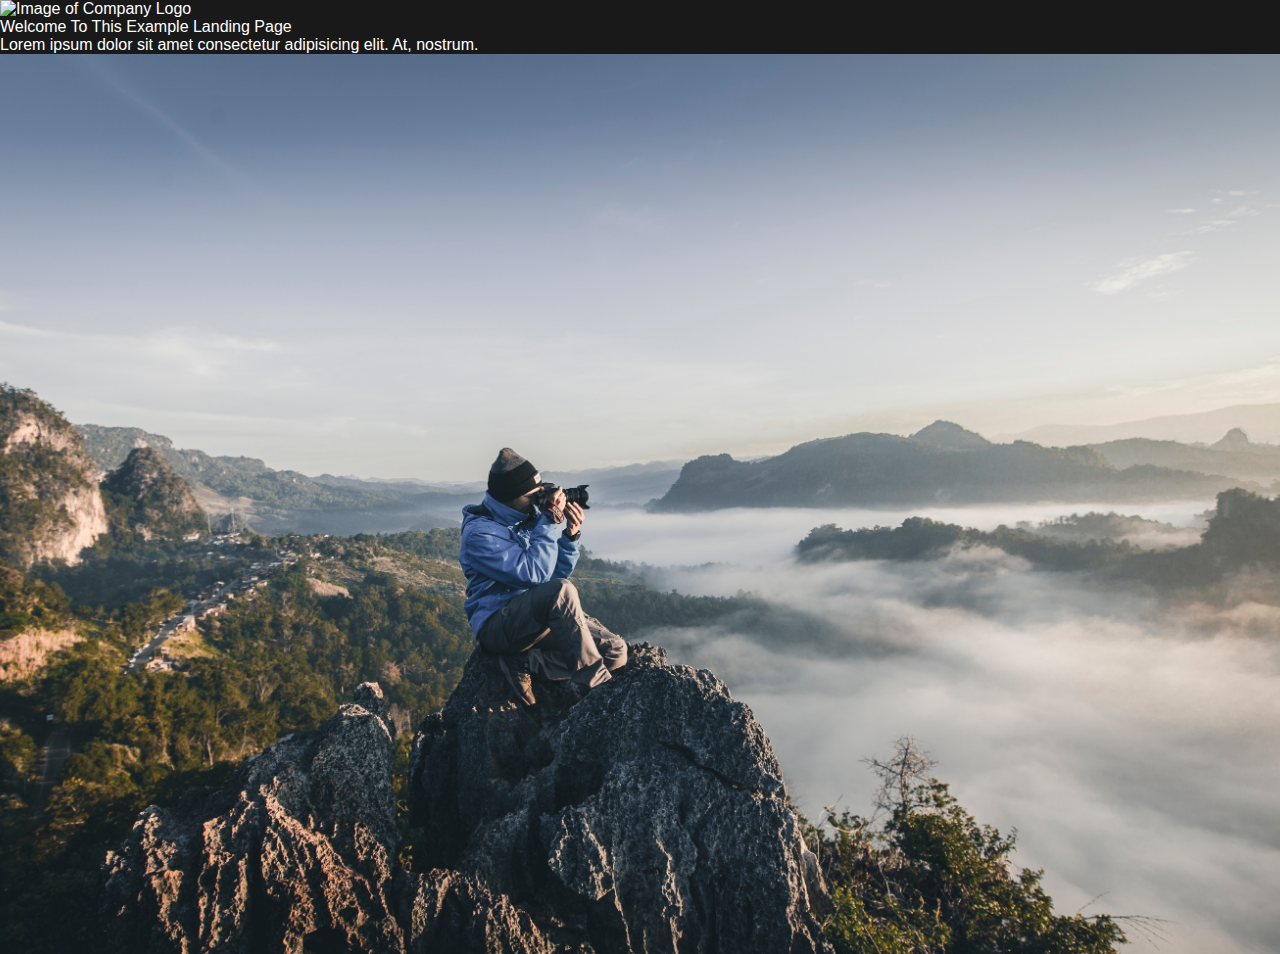
==== index.html @ 97035359 "dummy text, styling, image" ====
<!DOCTYPE html>
<html lang="en">
  <head>
    <meta charset="UTF-8" />
    <meta name="viewport" content="width=device-width, initial-scale=1.0" />
    <meta http-equiv="X-UA-Compatible" content="ie=edge" />
    <link
      rel="stylesheet"
      href="https://use.fontawesome.com/releases/v5.7.1/css/all.css"
      integrity="sha384-fnmOCqbTlWIlj8LyTjo7mOUStjsKC4pOpQbqyi7RrhN7udi9RwhKkMHpvLbHG9Sr"
      crossorigin="anonymous"
    />
    <!--link to external stylesheet-->
    <link rel="stylesheet" type="text/css" href="css/style.css" />
    <title>Document</title>
  </head>
  <body>
    <!--Header with a class of showcase-->
    <header class="showcase">
      <!--div with a class of content-->
      <div class="content">
        <!--Image with a class of logo-->
        <img src="img/logo.png" class="logo" alt="Image of Company Logo" />
        <!--Div with class of title-->
        <div class="title">Welcome To This Example Landing Page</div>
        <!--Div with a class of text-->
        <div class="text">
          Lorem ipsum dolor sit amet consectetur adipisicing elit. At, nostrum.
        </div>
      </div>
    </header>
  </body>
</html>
---- css/style.css ----
/* CSS for the body of the website with an rgba background to offer some opacity,
no margin, color selection, and font family */
body {
  background: rgba(0, 0, 0, 0.9);
  margin: 0;
  color: #fff;
  font-family: "Segoe UI", Tahoma, Geneva, Verdana, sans-serif;
}

/* CSS for background image and blur effect using a CSS psuedo element called after to insert into 
the CSS without the element being in the DOM but allows it to be styled as if it were
content left blank, height will take up the entire screen based on the browser using viewport height (vh)
width set to 100%, background image linked, background size set to cover(The background-size property specifies the size of the background images.
Cover will resize the background image to cover the entire container, even if it has to stretch the image or cut a 
little bit off one of the edges), background repeat set to no repeat(The background-repeat property sets 
if/how a background image will be repeated.By default, a background-image is repeated both vertically and horizontally),
position center. The display property specifies the display behavior (the type of rendering box) of an element(Block 
Displays an element as a block element (like <p>). It starts on a new line, and takes up the whole width).
The filter property defines visual effects (like blur and saturation) to an element (often <img>)(Applies a blur effect to the image.
A larger value will create more blur). WebKit is a layout engine designed to allow web browsers to render web pages(used
here to ensure blur on all browsers). Transition for blur filter in 1 second. */
.showcase::after {
  content: "";
  height: 100vh;
  width: 100%;
  background-image: url(../img/showcase.jpg);
  background-size: cover;
  background-repeat: no-repeat;
  background-position: center;
  display: block;
  filter: blur(10px);
  -webkit-filter: blur(10px);
  transition: all 1000ms;
}

/* Adding hover effect so when your pointer is on the item the blur will sharpen */
.showcase:hover::after {
  filter: blur(0px);
  -webkit-filter: blur(0px);
}
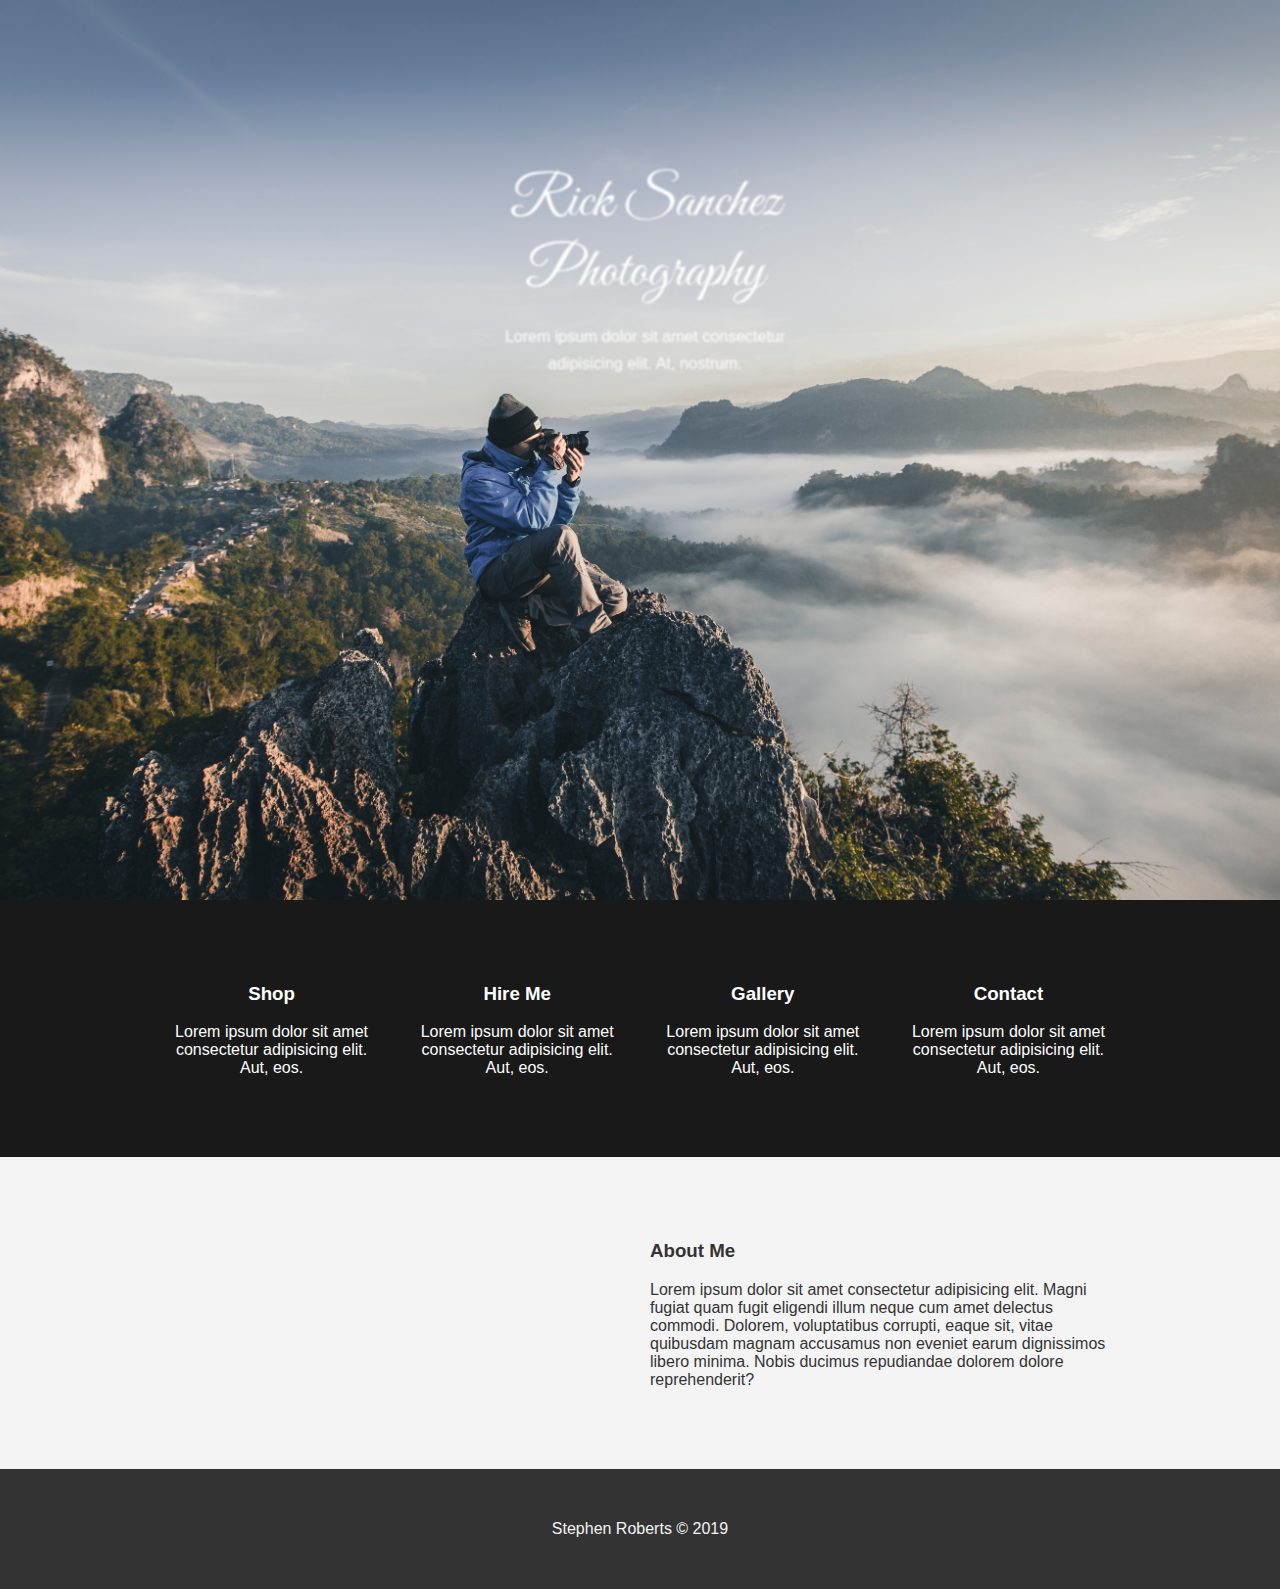
==== commit 97bdc86a: "Homepage" ====
--- a/index.html
+++ b/index.html
@@ -10,6 +10,11 @@
       integrity="sha384-fnmOCqbTlWIlj8LyTjo7mOUStjsKC4pOpQbqyi7RrhN7udi9RwhKkMHpvLbHG9Sr"
       crossorigin="anonymous"
     />
+    <!--Google fonts link-->
+    <link
+      href="https://fonts.googleapis.com/css?family=Great Vibes"
+      rel="stylesheet"
+    />
     <!--link to external stylesheet-->
     <link rel="stylesheet" type="text/css" href="css/style.css" />
     <title>Document</title>
@@ -20,14 +25,88 @@
       <!--div with a class of content-->
       <div class="content">
         <!--Image with a class of logo-->
-        <img src="img/logo.png" class="logo" alt="Image of Company Logo" />
+        <i class="fas fa-camera fa-10x logo"></i>
         <!--Div with class of title-->
-        <div class="title">Welcome To This Example Landing Page</div>
+        <div class="title">Rick Sanchez Photography</div>
         <!--Div with a class of text-->
         <div class="text">
           Lorem ipsum dolor sit amet consectetur adipisicing elit. At, nostrum.
         </div>
       </div>
     </header>
+    <!-- Services -->
+    <!--Section with class of services-->
+    <!--The <section> tag defines sections in a document, such as chapters, headers, footers, or any other sections of the document.-->
+    <section class="services">
+      <!--Div with a class of conatiner grid-3 center, the grid-3 will be styled in CSS not using any Framework-->
+      <div class="container grid-4 center">
+        <div>
+          <!--Icon with a youtube icon class from fontawesome-->
+          <i class="fas fa-shopping-cart fa-3x"></i>
+          <h3>Shop</h3>
+          <p>
+            Lorem ipsum dolor sit amet consectetur adipisicing elit. Aut, eos.
+          </p>
+        </div>
+        <div>
+          <!--Icon with a youtube icon class from fontawesome-->
+          <i class="fas fa-euro-sign fa-3x"></i>
+          <h3>Hire Me</h3>
+          <p>
+            Lorem ipsum dolor sit amet consectetur adipisicing elit. Aut, eos.
+          </p>
+        </div>
+        <div>
+          <!--Icon with an images icon class from fontawesome-->
+          <i class="far fa-images fa-3x"></i>
+          <h3>Gallery</h3>
+          <p>
+            Lorem ipsum dolor sit amet consectetur adipisicing elit. Aut, eos.
+          </p>
+        </div>
+        <div>
+          <!--Icon with a mobile phone icon class from fontawesome-->
+          <i class="fas fa-mobile-alt fa-3x"></i>
+          <h3>Contact</h3>
+          <p>
+            Lorem ipsum dolor sit amet consectetur adipisicing elit. Aut, eos.
+          </p>
+        </div>
+      </div>
+    </section>
+
+    <!--About-->
+    <!--Section with a class of about bg-light-->
+    <!--The <section> tag defines sections in a document, such as chapters, headers, footers, or any other sections of the document-->
+    <section class="about bg-light">
+      <!--Div with a class of container-->
+      <div class="container">
+        <!--Div with a class of grid-2-->
+        <div class="grid-2">
+          <!--Div with a class of center-->
+          <div class="center">
+            <!--Icon with a class of laptop from fontawesome-->
+            <i class="fas fa-camera-retro fa-10x"></i>
+          </div>
+          <div>
+            <h3>About Me</h3>
+            <p>
+              Lorem ipsum dolor sit amet consectetur adipisicing elit. Magni
+              fugiat quam fugit eligendi illum neque cum amet delectus commodi.
+              Dolorem, voluptatibus corrupti, eaque sit, vitae quibusdam magnam
+              accusamus non eveniet earum dignissimos libero minima. Nobis
+              ducimus repudiandae dolorem dolore reprehenderit?
+            </p>
+          </div>
+        </div>
+      </div>
+    </section>
+
+    <!--Footer with a class of center bg-dark-->
+    <footer class="center bg-dark">
+      <p>
+        Stephen Roberts &copy; 2019
+      </p>
+    </footer>
   </body>
 </html>
--- a/css/style.css
+++ b/css/style.css
@@ -38,3 +38,152 @@
   filter: blur(0px);
   -webkit-filter: blur(0px);
 }
+
+/* This will blur the content when the image is sharpened */
+.showcase:hover .content {
+  filter: blur(1px);
+  -webkit-filter: blur(1px);
+}
+
+/* CSS for the content The position property specifies the type of positioning 
+method used for an element (static, relative, absolute, fixed, or sticky).
+For absolute The element is positioned relative to its first positioned (not static) ancestor element
+Z-index bring the content to the forefront ahead of the showcase. */
+.content {
+  position: absolute;
+  z-index: 1;
+  top: 10%;
+  left: 50%;
+  margin-top: 75px;
+  margin-left: -145px;
+  width: 300px;
+  height: 350px;
+  text-align: center;
+  transition: all 1000ms;
+}
+
+.content .logo {
+  height: 180px;
+  width: 180px;
+}
+
+/* Content title size using rem units, rem units are measrued based on the pixel size of the
+html element which by default is 16px so below is 2.5 x 16 */
+.content .title {
+  font-family: "Great Vibes", Helvetica, sans-serif;
+  font-size: 3.5rem;
+  margin-top: 2px;
+}
+
+/* Styling of the content text */
+.content .text {
+  line-height: 1.7;
+  margin-top: 1rem;
+}
+
+/* The max-width property defines the maximum width of an element. 
+Margin auto to push the container to the middle. The overflow property specifies what 
+should happen if content overflows an element's box(Hidden means the overflow is clipped, 
+and the rest of the content will be invisible).4rem padding on top and bottom, 1rem left and right.*/
+.container {
+  max-width: 960px;
+  margin: auto;
+  overflow: hidden;
+  padding: 4rem 1rem;
+}
+
+/* Display as a grid with a repeat of 4 even fractionals or horizontal columns, with a gap of 20px between columns */
+.grid-4 {
+  display: grid;
+  grid-template-columns: repeat(4, 1fr);
+  grid-gap: 22.5px;
+}
+
+/* Display as a grid with a repeat of 2 even fractionals or horizontal columns, with a gap of 20px between columns */
+.grid-2 {
+  display: grid;
+  grid-template-columns: repeat(2, 1fr);
+  grid-gap: 20px;
+}
+
+/* Text alignment */
+.center {
+  text-align: center;
+  margin: auto;
+}
+
+/* Utility class to change backround colour and text colour */
+.bg-light {
+  background: #f4f4f4;
+  color: #333;
+}
+
+/* Utility class to change backround colour and text colour */
+.bg-dark {
+  background: #333;
+  color: #f4f4f4;
+}
+
+/* Footer padding */
+footer {
+  padding: 2.2rem;
+}
+
+/* Removing default paragraph margin */
+.footer p {
+  margin: 0;
+}
+
+/* Small Screens */
+/* Changing to take up half of what was taken up on a full screen */
+@media (max-width: 560px) {
+  .showcase::after {
+    height: 50vh;
+  }
+
+  /* Adjusting content for smaller screen */
+  .content {
+    top: 5%;
+    margin-top: 5px;
+  }
+
+  /* Removing content logo for smaller screen */
+  .content .logo {
+    visibility: hidden;
+  }
+
+  /* Adjusting content title for smaller screen */
+  .content .title {
+    font-size: 2.5rem;
+    margin-top: 20px;
+  }
+
+  /* Adjusting content text for smaller screen */
+  .content .text {
+    display: none;
+  }
+
+  /* Rearranging grids for smaller screen by dropping down to single grids stacked on top of eachother */
+  .grid-4,
+  .grid-2 {
+    grid-template-columns: 1fr;
+  }
+
+  /* Border to separate grids on smaller screens */
+  .services div {
+    border-bottom: #333 solid 2px;
+    padding: 1rem 2rem;
+  }
+}
+
+/* Landscape CSS*/
+@media (max-height: 500px) {
+  .content .title,
+  .content .text {
+    display: none;
+  }
+
+  .content {
+    top: 0;
+  }
+}
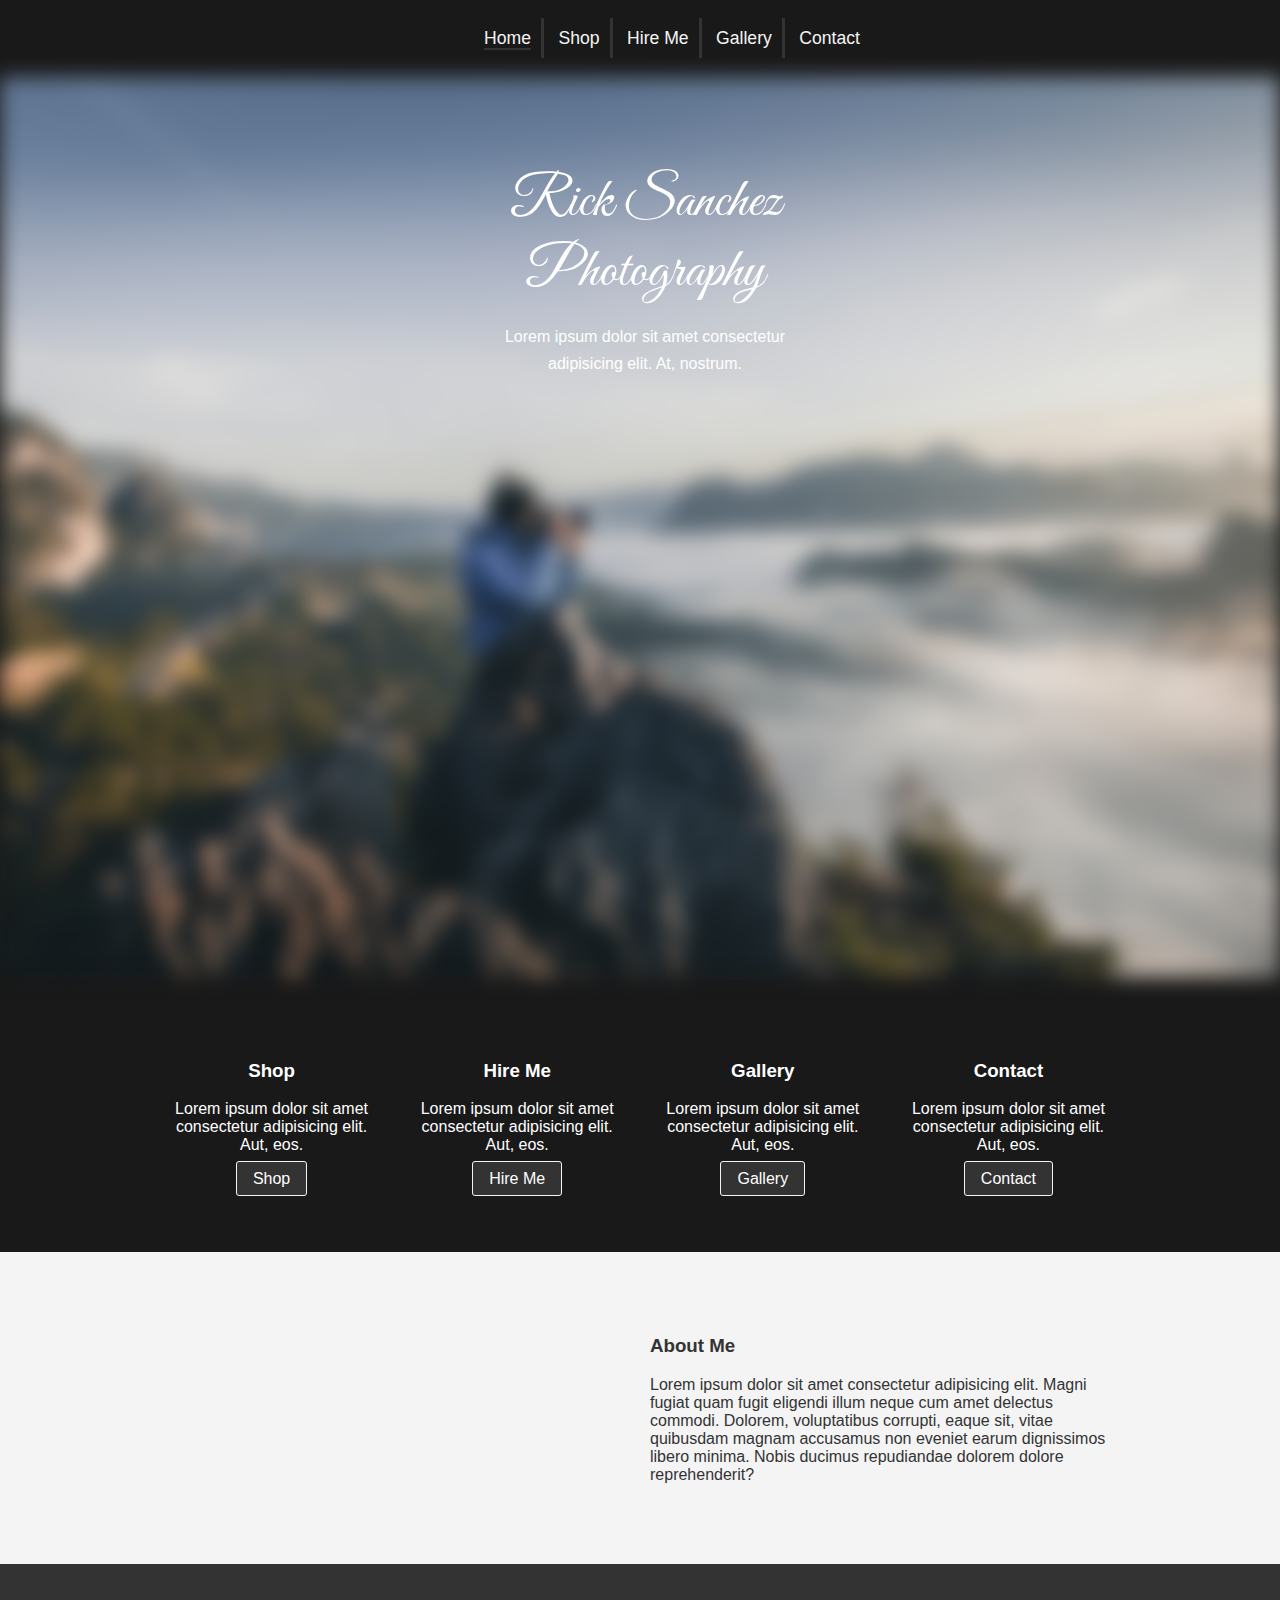
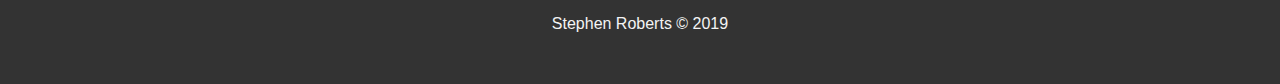
==== commit 6e1ebf74: "Navbar and button work" ====
--- a/index.html
+++ b/index.html
@@ -20,6 +20,15 @@
     <title>Document</title>
   </head>
   <body>
+    <section class="center navbar">
+      <ul>
+        <li><a class="active" href="index.html">Home</a></li>
+        <li><a href="index.html">Shop</a></li>
+        <li><a href="index.html">Hire Me</a></li>
+        <li><a href="gallery.html">Gallery</a></li>
+        <li><a href="index.html">Contact</a></li>
+      </ul>
+    </section>
     <!--Header with a class of showcase-->
     <header class="showcase">
       <!--div with a class of content-->
@@ -47,6 +56,7 @@
           <p>
             Lorem ipsum dolor sit amet consectetur adipisicing elit. Aut, eos.
           </p>
+          <a class="btn" type="button" href="gallery.html">Shop</a>
         </div>
         <div>
           <!--Icon with a youtube icon class from fontawesome-->
@@ -55,6 +65,7 @@
           <p>
             Lorem ipsum dolor sit amet consectetur adipisicing elit. Aut, eos.
           </p>
+          <a class="btn" type="button" href="gallery.html">Hire Me</a>
         </div>
         <div>
           <!--Icon with an images icon class from fontawesome-->
@@ -63,6 +74,7 @@
           <p>
             Lorem ipsum dolor sit amet consectetur adipisicing elit. Aut, eos.
           </p>
+          <a class="btn" type="button" href="gallery.html">Gallery</a>
         </div>
         <div>
           <!--Icon with a mobile phone icon class from fontawesome-->
@@ -71,6 +83,7 @@
           <p>
             Lorem ipsum dolor sit amet consectetur adipisicing elit. Aut, eos.
           </p>
+          <a class="btn" type="button" href="gallery.html">Contact</a>
         </div>
       </div>
     </section>
--- a/css/style.css
+++ b/css/style.css
@@ -5,6 +5,42 @@
   margin: 0;
   color: #fff;
   font-family: "Segoe UI", Tahoma, Geneva, Verdana, sans-serif;
+}
+
+.navbar {
+  width: 100%;
+  padding: 0.75rem;
+}
+
+.navbar,
+ul {
+  list-style-type: none;
+}
+
+li {
+  font-family: "Segoe UI", Tahoma, Geneva, Verdana, sans-serif;
+  font-size: 1.1rem;
+  display: inline;
+  padding: 10px;
+  border-right: 3px solid #333;
+}
+
+li:last-child {
+  border-right: none;
+}
+
+li,
+a {
+  text-decoration: none;
+  color: #f4f4f4;
+}
+
+a:hover {
+  text-decoration: underline;
+}
+
+.active {
+  border-bottom: 2px solid #333;
 }
 
 /* CSS for background image and blur effect using a CSS psuedo element called after to insert into 
@@ -106,6 +142,27 @@
   grid-gap: 20px;
 }
 
+/* Styling for buttons on homepage */
+.btn {
+  text-decoration: none;
+  font-family: "Segoe UI", Tahoma, Geneva, Verdana, sans-serif;
+  font-size: 1rem;
+  background-color: #333333;
+  color: #fff;
+  padding-top: 0.5rem;
+  padding-right: 1rem;
+  padding-bottom: 0.5rem;
+  padding-left: 1rem;
+  border: solid #f4f4f4 1px;
+  border-radius: 3px;
+}
+
+.btn:hover {
+  background-color: darkgray;
+  color: #f4f4f4;
+  text-decoration: none;
+}
+
 /* Text alignment */
 .center {
   text-align: center;
@@ -186,4 +243,8 @@
   .content {
     top: 0;
   }
-}
+
+  ul {
+    visibility: hidden;
+  }
+}
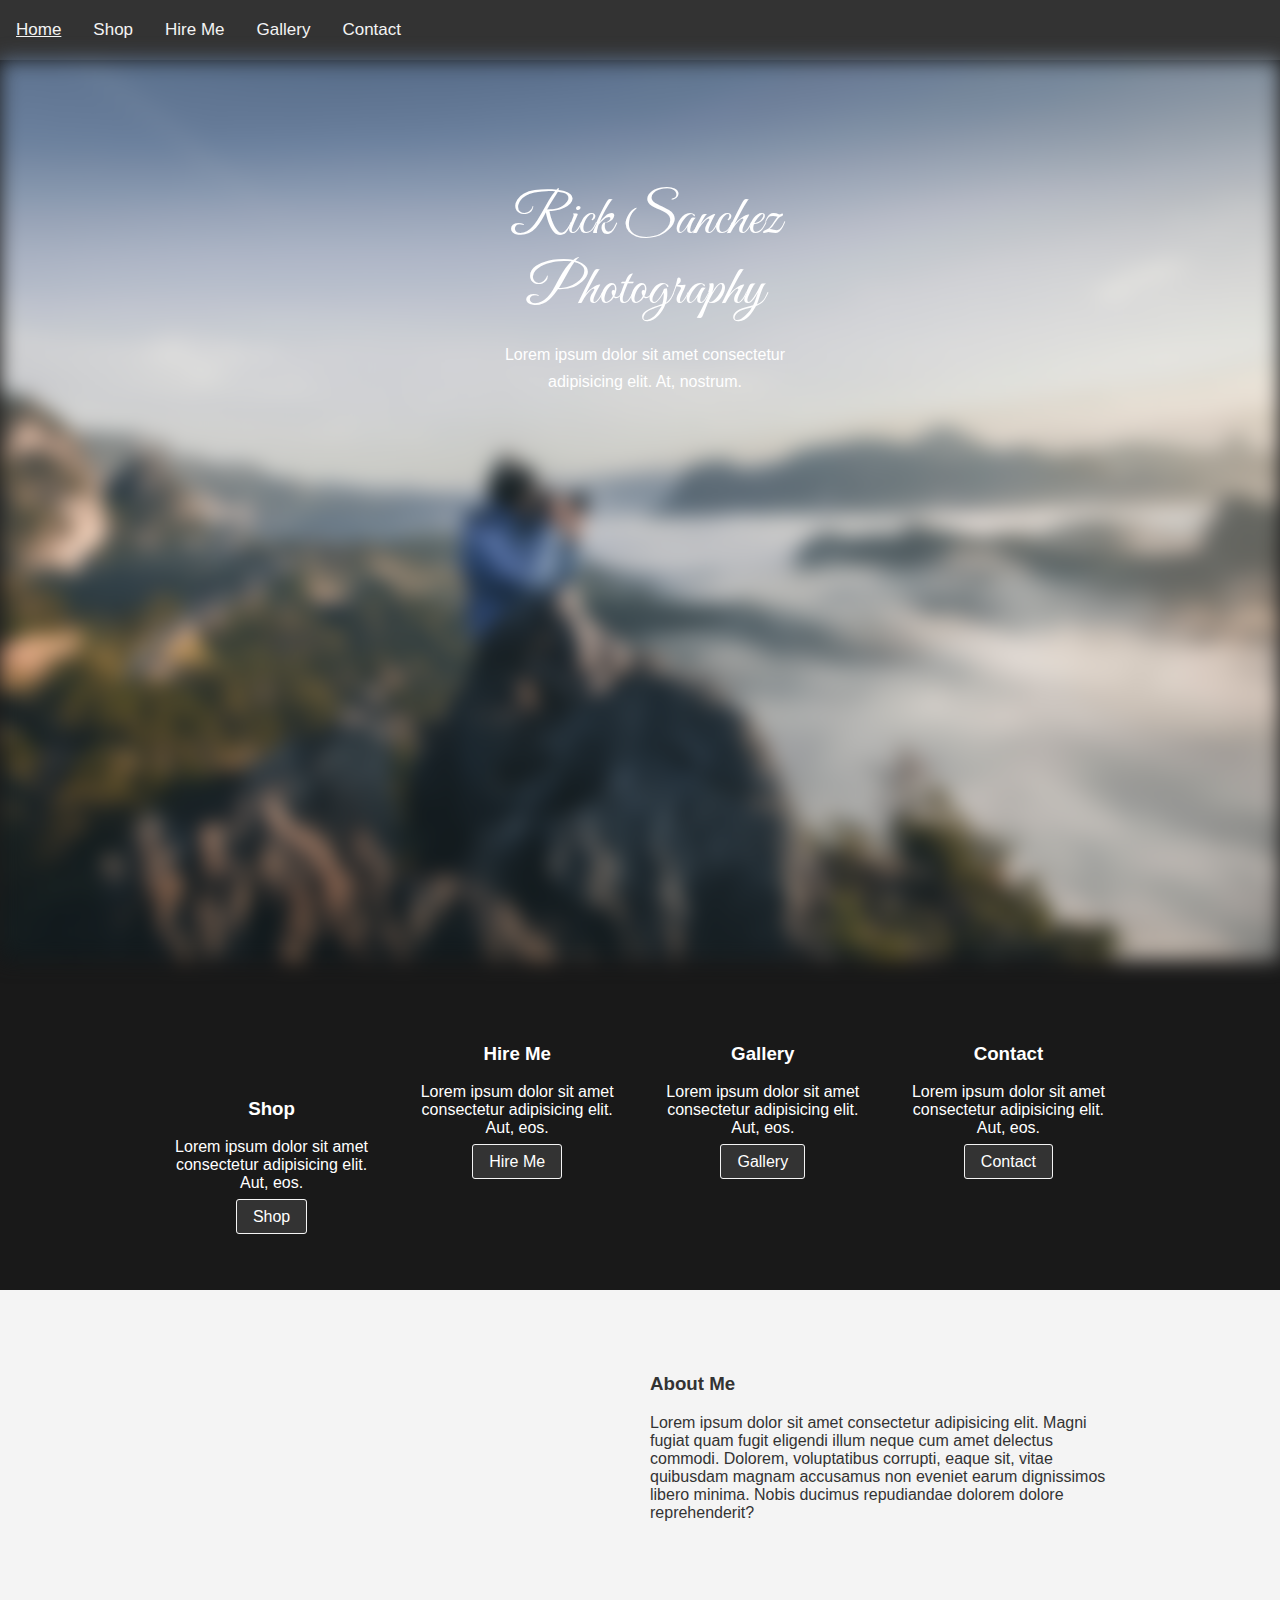
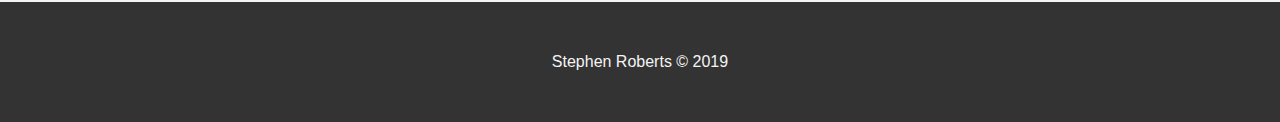
==== commit efb18898: "New navbar and shop page" ====
--- a/index.html
+++ b/index.html
@@ -4,6 +4,12 @@
     <meta charset="UTF-8" />
     <meta name="viewport" content="width=device-width, initial-scale=1.0" />
     <meta http-equiv="X-UA-Compatible" content="ie=edge" />
+    <!-- Link to external JavaScript file -->
+    <script src="js/navbar.js" type="text/javascript"></script>
+    <link
+      rel="stylesheet"
+      href="https://cdnjs.cloudflare.com/ajax/libs/font-awesome/4.7.0/css/font-awesome.min.css"
+    />
     <link
       rel="stylesheet"
       href="https://use.fontawesome.com/releases/v5.7.1/css/all.css"
@@ -15,20 +21,22 @@
       href="https://fonts.googleapis.com/css?family=Great Vibes"
       rel="stylesheet"
     />
-    <!--link to external stylesheet-->
+    <!--link to external stylesheet file -->
     <link rel="stylesheet" type="text/css" href="css/style.css" />
-    <title>Document</title>
+    <title>Rick Sanchez Photography | Home</title>
   </head>
   <body>
-    <section class="center navbar">
-      <ul>
-        <li><a class="active" href="index.html">Home</a></li>
-        <li><a href="index.html">Shop</a></li>
-        <li><a href="index.html">Hire Me</a></li>
-        <li><a href="gallery.html">Gallery</a></li>
-        <li><a href="index.html">Contact</a></li>
-      </ul>
-    </section>
+    <!-- Navbar at top of the page -->
+    <div class="navbar" id="myTopnav">
+      <a href="index.html" class="active">Home</a>
+      <a href="shop.html">Shop</a>
+      <a href="hireme.html">Hire Me</a>
+      <a href="gallery.html">Gallery</a>
+      <a href="contact.html">Contact</a>
+      <a href="javascript:void(0);" class="icon" onclick="myFunction()">
+        <i class="fa fa-bars"></i>
+      </a>
+    </div>
     <!--Header with a class of showcase-->
     <header class="showcase">
       <!--div with a class of content-->
@@ -56,7 +64,7 @@
           <p>
             Lorem ipsum dolor sit amet consectetur adipisicing elit. Aut, eos.
           </p>
-          <a class="btn" type="button" href="gallery.html">Shop</a>
+          <a class="btn" type="button" href="shop.html">Shop</a>
         </div>
         <div>
           <!--Icon with a youtube icon class from fontawesome-->
@@ -65,7 +73,7 @@
           <p>
             Lorem ipsum dolor sit amet consectetur adipisicing elit. Aut, eos.
           </p>
-          <a class="btn" type="button" href="gallery.html">Hire Me</a>
+          <a class="btn" type="button" href="hireme.html">Hire Me</a>
         </div>
         <div>
           <!--Icon with an images icon class from fontawesome-->
@@ -83,7 +91,7 @@
           <p>
             Lorem ipsum dolor sit amet consectetur adipisicing elit. Aut, eos.
           </p>
-          <a class="btn" type="button" href="gallery.html">Contact</a>
+          <a class="btn" type="button" href="contact.html">Contact</a>
         </div>
       </div>
     </section>
--- a/css/style.css
+++ b/css/style.css
@@ -7,40 +7,39 @@
   font-family: "Segoe UI", Tahoma, Geneva, Verdana, sans-serif;
 }
 
+/* Add a black background color to the top navigation */
 .navbar {
-  width: 100%;
-  padding: 0.75rem;
-}
-
-.navbar,
-ul {
-  list-style-type: none;
-}
-
-li {
+  background-color: #333;
+  overflow: hidden;
   font-family: "Segoe UI", Tahoma, Geneva, Verdana, sans-serif;
-  font-size: 1.1rem;
-  display: inline;
-  padding: 10px;
-  border-right: 3px solid #333;
-}
-
-li:last-child {
-  border-right: none;
-}
-
-li,
-a {
+}
+
+/* Style the links inside the navigation bar */
+.navbar a {
+  float: left;
+  display: block;
+  color: #f4f4f4;
+  text-align: center;
+  padding: 20px 16px;
   text-decoration: none;
-  color: #f4f4f4;
-}
-
-a:hover {
+  font-size: 17px;
+}
+
+/* Change the color of links on hover */
+.navbar a:hover {
+  background-color: #333;
+  columns: #f4f4f4;
   text-decoration: underline;
 }
 
+/* Add an active class to highlight the current page */
 .active {
-  border-bottom: 2px solid #333;
+  background-color: darkgrey;
+}
+
+/* Hide the link that should open and close the topnav on small screens */
+.navbar .icon {
+  display: none;
 }
 
 /* CSS for background image and blur effect using a CSS psuedo element called after to insert into 
@@ -98,6 +97,7 @@
   transition: all 1000ms;
 }
 
+/* Logo position and size */
 .content .logo {
   height: 180px;
   width: 180px;
@@ -163,7 +163,7 @@
   text-decoration: none;
 }
 
-/* Text alignment */
+/* Text alignment for footer */
 .center {
   text-align: center;
   margin: auto;
@@ -211,8 +211,8 @@
 
   /* Adjusting content title for smaller screen */
   .content .title {
-    font-size: 2.5rem;
-    margin-top: 20px;
+    font-size: 1.75rem;
+    margin-top: 100px;
   }
 
   /* Adjusting content text for smaller screen */
@@ -230,6 +230,35 @@
   .services div {
     border-bottom: #333 solid 2px;
     padding: 1rem 2rem;
+    margin-top: 5px;
+  }
+}
+
+/* When the screen is less than 600 pixels wide, hide all links. Show the link that contains should open and close the topnav (.icon) */
+@media screen and (max-width: 560px) {
+  .navbar a {
+    display: none;
+  }
+  .navbar a.icon {
+    float: right;
+    display: block;
+  }
+}
+
+/* The "responsive" class is added to the topnav with JavaScript when the user clicks on the icon. This class makes the topnav look good on small screens (display the links vertically instead of horizontally) */
+@media screen and (max-width: 560px) {
+  .navbar.responsive {
+    position: relative;
+  }
+  .navbar.responsive a.icon {
+    position: absolute;
+    right: 0;
+    top: 0;
+  }
+  .navbar.responsive a {
+    float: none;
+    display: block;
+    text-align: left;
   }
 }
 
@@ -243,8 +272,4 @@
   .content {
     top: 0;
   }
-
-  ul {
-    visibility: hidden;
-  }
-}
+}
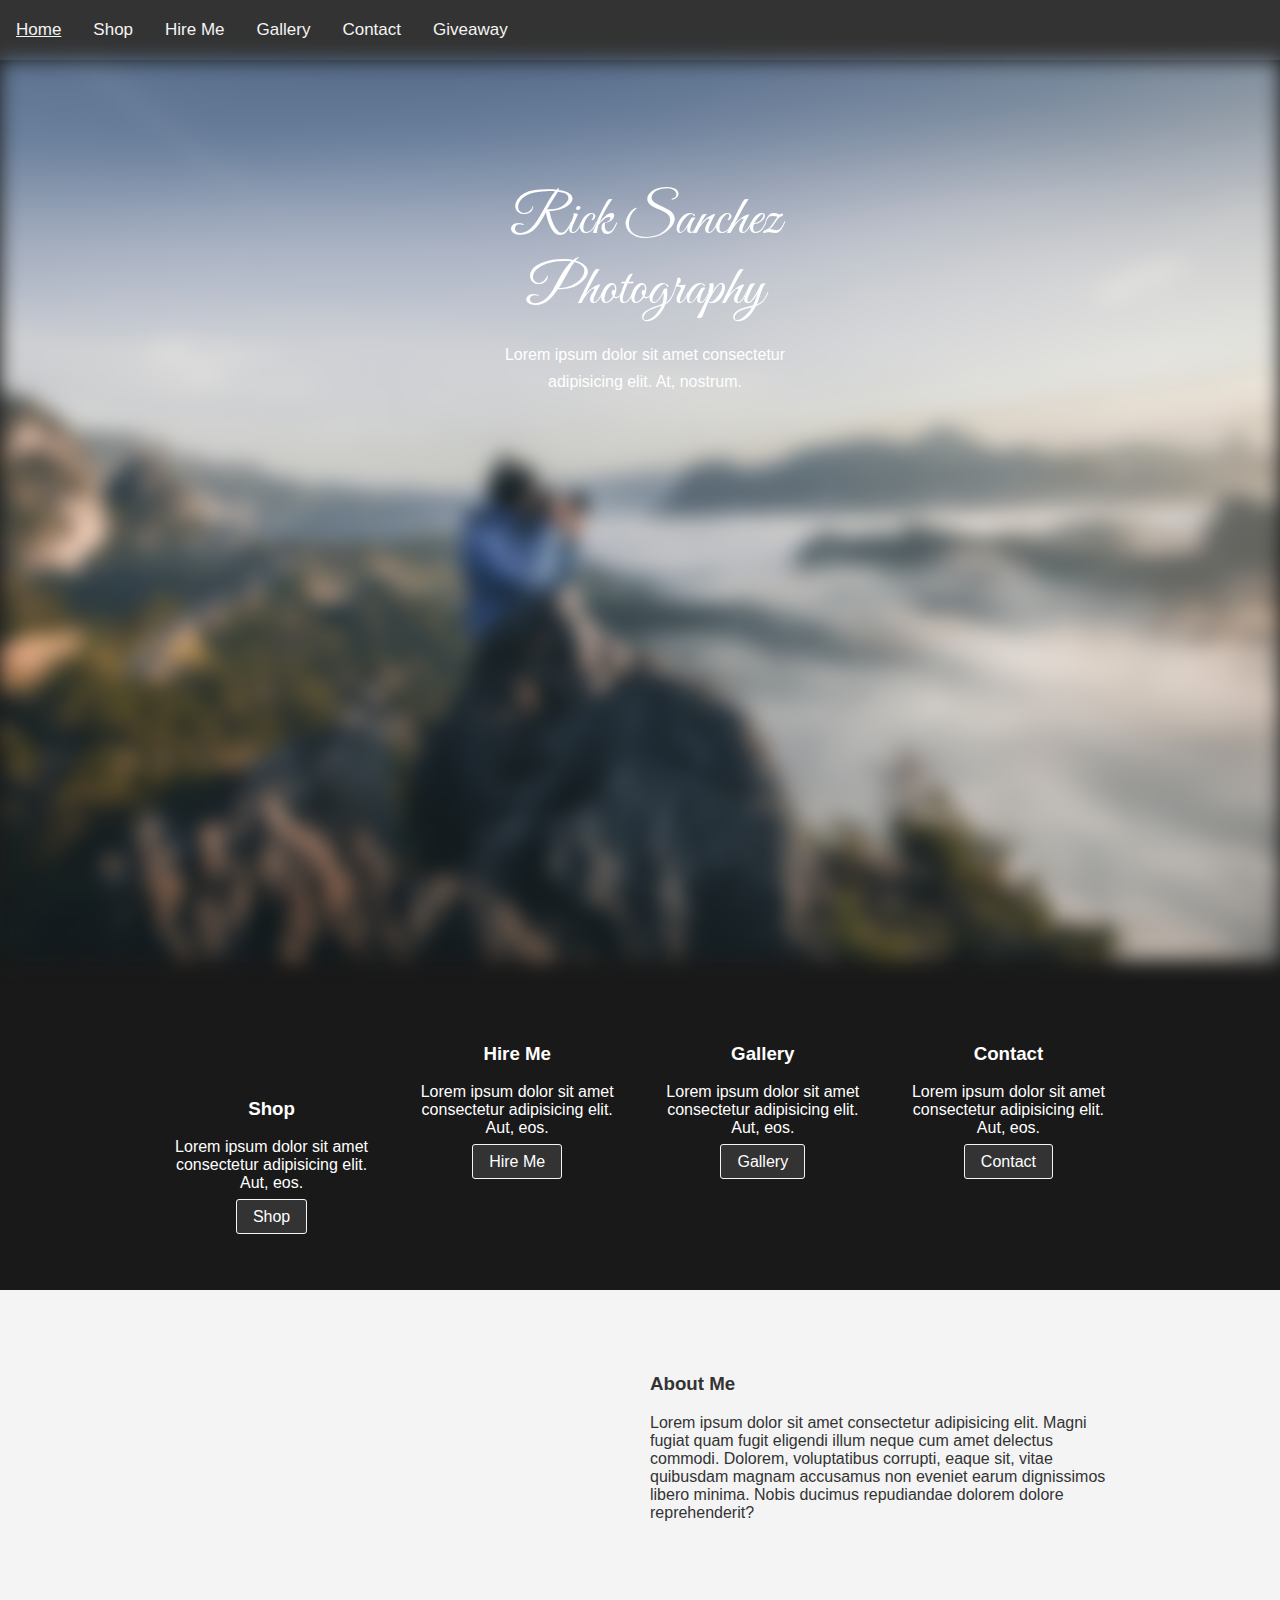
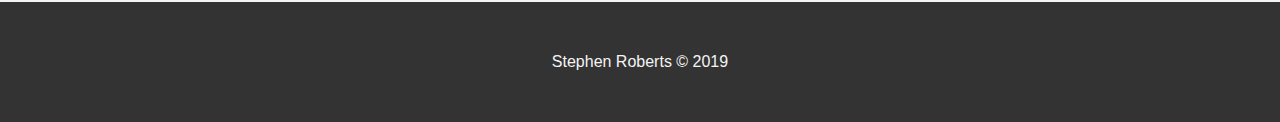
==== commit 2a5d716f: "Giveaway Page And JavaScript Countdown Clock" ====
--- a/index.html
+++ b/index.html
@@ -33,6 +33,7 @@
       <a href="hireme.html">Hire Me</a>
       <a href="gallery.html">Gallery</a>
       <a href="contact.html">Contact</a>
+      <a href="giveaway.html">Giveaway</a>
       <a href="javascript:void(0);" class="icon" onclick="myFunction()">
         <i class="fa fa-bars"></i>
       </a>
@@ -41,7 +42,7 @@
     <header class="showcase">
       <!--div with a class of content-->
       <div class="content">
-        <!--Image with a class of logo-->
+        <!--Icon with a class of logo-->
         <i class="fas fa-camera fa-10x logo"></i>
         <!--Div with class of title-->
         <div class="title">Rick Sanchez Photography</div>
--- a/css/style.css
+++ b/css/style.css
@@ -1,4 +1,4 @@
-/* CSS for the body of the website with an rgba background to offer some opacity,
+/* CSS for the body of the website with an rgba background,
 no margin, color selection, and font family */
 body {
   background: rgba(0, 0, 0, 0.9);
@@ -181,9 +181,14 @@
   color: #f4f4f4;
 }
 
-/* Footer padding */
+/* Footer */
 footer {
-  padding: 2.2rem;
+  padding: 2.2rem 0;
+  position: relative;
+  width: 100%;
+  left: 0;
+  bottom: 0;
+  width: 100%;
 }
 
 /* Removing default paragraph margin */
@@ -234,7 +239,7 @@
   }
 }
 
-/* When the screen is less than 600 pixels wide, hide all links. Show the link that contains should open and close the topnav (.icon) */
+/* When the screen is less than 560 pixels wide, hide all links. Show the link that contains should open and close the topnav (.icon) */
 @media screen and (max-width: 560px) {
   .navbar a {
     display: none;
@@ -261,15 +266,3 @@
     text-align: left;
   }
 }
-
-/* Landscape CSS*/
-@media (max-height: 500px) {
-  .content .title,
-  .content .text {
-    display: none;
-  }
-
-  .content {
-    top: 0;
-  }
-}
